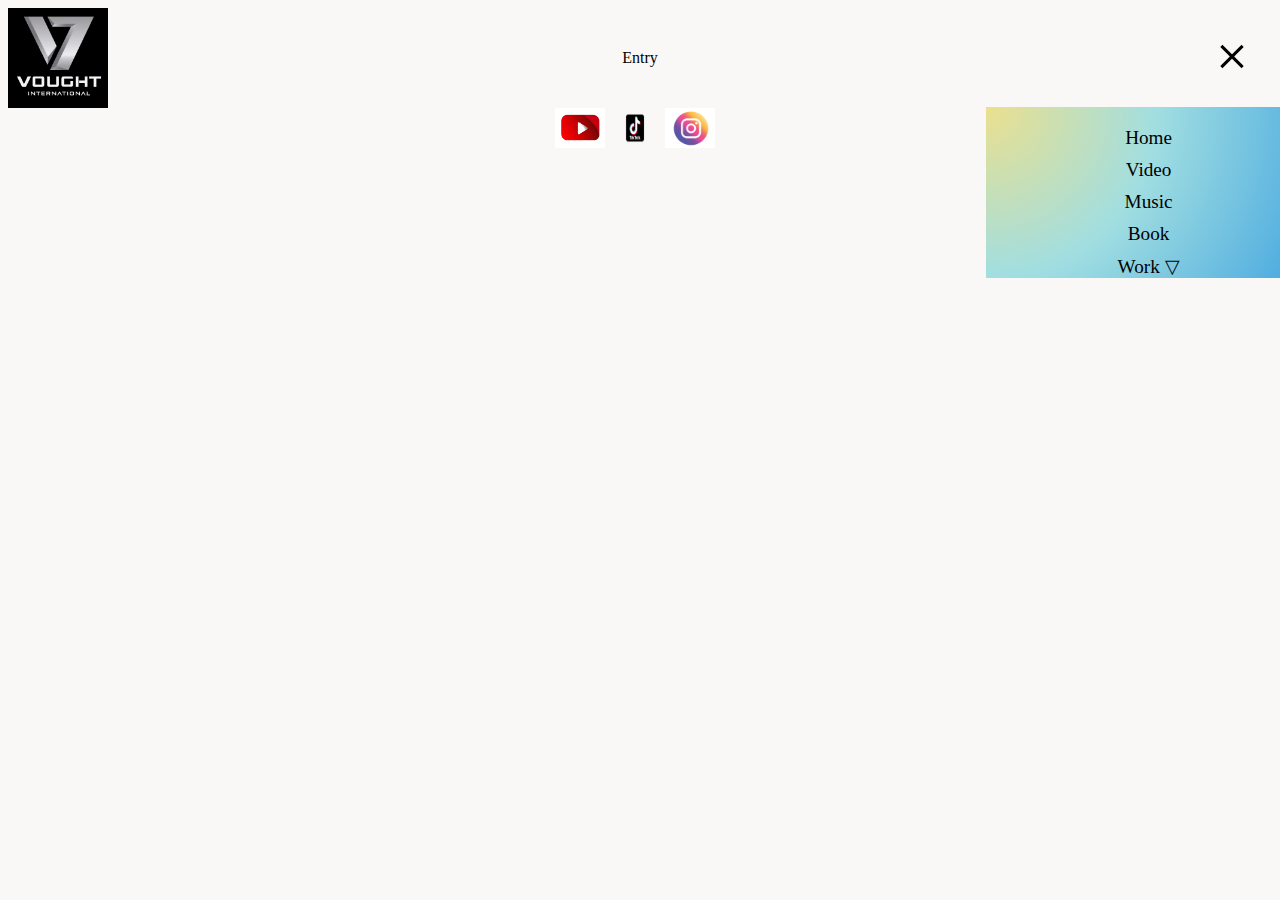
==== api.html @ f1311577 "6 week" ====
<!DOCTYPE html>
<html lang="en">
<head>
    <meta charset="UTF-8">
    <meta name="viewport" content="width=device-width, initial-scale=1.0">
    <link rel = "stylesheet" href = "./src/style.css">
    <title>Document</title>
</head>
<body>
    <nav class = "navbar open">
        <img src = "./src/public/Logo.png" width = 100 height = 100 alt = "logo">
        <ul>
            <li><a href = "index.html">Home</a></li>
            <li><a href = "video.html">Video</a></li>
            <li><a href = "audio.html">Music</a></li>
            <li><a href = "book.html">Book</a></li>
            <li class = "work"><a  href = "#">Work &bigtriangledown;</a>
                <ul>
                    <li><a href = "form.html">Form</a></li>
                    <li><a href = "math.html">Math</a></li>
                    <li><a href = "api.html">API</a></li>
                </ul>
            </li>
        </ul>
        <div><a href = "https://ku.edu.kz">Entry</a></div>
        <div class = "burger" id = "burger2">
            <span></span>
            <span></span>
            <span></span>
        </div>
    </nav>
    <footer>
        <a href = "https://youtube.com/@voughtintl?si=_PPRbvTHxkRu3IyV"><img src = "./src/public/youtube.png" width = 50 height = 40></a>
        <a href = "https://www.tiktok.com/@theboystv?_t=8pTpOxxFvW9&_r=1"><img src = "./src/public/tiktok.png" width = 40 height = 40></a>
        <a href = "https://www.instagram.com/kamarayev?igsh=MWQwenF3M3E0Y2RyaA%3D%3D&utm_source=qr"><img src = "./src/public/instagram.jpg" width = 50 height = 40></a>
    </footer>
    <script src = "./js/script.js"></script>
</body>
</html>
---- src/style.css ----
.navbar {
    display: flex; /* Устанавливает контейнер .navbar как flex-контейнер, 
    позволяя его дочерним элементам располагаться в одной линии */
    flex-direction: row; /* Располагает дочерние элементы .navbar в строку (по горизонтали) */
    justify-content: space-between; /* Распределяет дочерние элементы .navbar равномерно, 
    с максимальным пространством между ними */
    background-color: #faf7f7; /* Устанавливает фоновый цвет для .navbar */
}

.navbar ul {
    display: flex; /* Устанавливает контейнер ul как flex-контейнер для его дочерних элементов (li) */
    flex-direction: row; /* Располагает элементы списка (li) в строку (по горизонтали) */
    list-style: none; /* Убирает маркеры списка */
    margin: 0; /* Убирает внешний отступ у списка */
}

.navbar ul li {
    display: flex; /* Устанавливает каждый элемент списка (li) как flex-контейнер для его содержимого */
    margin-right: 10px; /* Добавляет отступ справа у каждого элемента списка */
}

.navbar ul li:hover {
    background-color: #7cc6e5; /* Изменяет фоновый цвет элемента списка при наведении курсора */
    border-radius: 20%; /* Скругляет углы элемента списка при наведении курсора */
}

.navbar ul li a {
    text-decoration: none; /* Убирает подчеркивание у ссылок */
    color: black; /* Устанавливает цвет текста ссылок черным */
    margin: auto; /* Центрирует текст внутри элемента списка */
}

.navbar div {
    display: flex; /* Устанавливает div как flex-контейнер */
    margin-right: 20px; /* Добавляет отступ справа у div */
}

.navbar div a {
    text-decoration: none; /* Убирает подчеркивание у ссылок в div */
    color: black; /* Устанавливает цвет текста ссылок черным */
    margin: auto; /* Центрирует текст внутри div */
}

.navbar div:hover {
    background-color: #7cc6e5; /* Изменяет фоновый цвет div при наведении курсора */
    border-radius: 20%; /* Скругляет углы div при наведении курсора */
}

/* Контейнер с элементами, использующий Flexbox для адаптивного размещения */
.container {
    display: flex;
    flex-direction: row;
    flex-wrap: wrap; /* Элементы переносятся на новую строку при нехватке места */
}

/* Элементы с классами .person и .interests занимают 25% ширины контейнера и центрируются */
.person, .interests {
    width: 25%;
    margin: auto;
}

/* Стили для изображений внутри контейнера */
.container img {
    border-radius: 10%; /* Скругленные углы изображения */
    box-shadow: 10px 10px 5px gray; /* Добавление тени с серым цветом */
    width: 50%; /* Ширина изображения составляет 50% от ширины родительского элемента */
    height: auto; /* Автоматическое подстраивание высоты для сохранения пропорций */
}

/* Эффект при наведении на изображение */
.container img:hover {
    transform: scale(1.1); /* Увеличение изображения на 10% */
    transition: 0.5s ease; /* Плавный переход за 0.5 секунды */
    box-shadow: 10px 10px 5px #7cc6e5; /* Изменение цвета тени на синий */
}

/* Фон для всей страницы */
body {
    background-color: #faf7f7; /* Светло-серый фон */
}

/* Фон для основного содержимого страницы */
main {
    background: linear-gradient(90deg, rgba(254,254,255,1) 0%, rgba(226,237,233,0.72) 37%, rgba(208,238,243,1) 100%);
    /* Градиентный фон, плавно переходящий от светлого к более темному оттенку */
}

/* Стили для текста в параграфах */
p {
    text-align: justify; /* Выравнивание текста по ширине */
    font-size: 1.2rem; /* Увеличенный размер шрифта */
    font-weight: normal; /* Обычный вес шрифта */
    margin-right: 20px;
    margin-left: 10px; /* Отступы по бокам */
}

/* Эффект при наведении на параграф */
p:hover {
    background-color: #7cc6e5; /* Синий фон при наведении */
}

/* Секции внутри контейнера */
.container section {
    width: 100%; /* Секция занимает всю ширину контейнера */
    margin: auto; /* Центрирование секции */
}

.container-video {
    display: flex;
    flex-direction: column; /* Контейнер для видео, элементы располагаются вертикально */
}

.video1, .video2, .video3 {
    margin-bottom: 20px; /* Отступ снизу для каждого видео-блока */
    flex-direction: column; /* Внутренние элементы располагаются вертикально */
    display: flex; /* Применение Flexbox для управления содержимым */
}

.video1 video {
    margin: auto; /* Центрирование видео по горизонтали */
}

.video2 iframe {
    margin: auto; /* Центрирование iframe по горизонтали */
}

.video3 iframe {
    margin: auto; /* Центрирование iframe по горизонтали */
}

.container-audio {
    display: flex;
    flex-direction: column; /* Контейнер для аудио, элементы располагаются вертикально */
}

.audio1, .audio2, .audio3 {
    display: flex;
    flex-direction: column; /* Внутренние элементы располагаются вертикально */
    margin-top: 20px; /* Отступ сверху для каждого аудио-блока */
}

.audio1 audio, .audio2 audio, .audio3 audio {
    width: 60%; /* Аудиоплееры занимают 60% ширины контейнера */
    margin: auto; /* Центрирование аудиоплееров по горизонтали */
}

.audio1 img, .audio2 img, .audio3 img {
    margin: auto; /* Центрирование изображений */
    border-radius: 10%; /* Скругление углов изображений */
    box-shadow: 5px 5px 5px #7cc6e5; /* Добавление синеватой тени к изображениям */
}

.container-book {
    display: flex;
    flex-direction: column; /* Контейнер для книг, элементы располагаются вертикально */
}

.book1, .book2, .book3 {
    display: flex;
    flex-direction: column; /* Внутренние элементы располагаются вертикально */
    margin-top: 20px; /* Отступ сверху для каждого книжного блока */
}

.book1 img, .book2 img, .book3 img {
    margin: auto; /* Центрирование изображений */
    border-radius: 10%; /* Скругление углов изображений */
    box-shadow: 5px 5px 5px #7cc6e5; /* Добавление синеватой тени к изображениям */
    margin-bottom: 10px; /* Отступ снизу для изображений */
}

.book1 a, .book2 a, .book3 a {
    margin: auto; /* Центрирование ссылок */
    text-decoration: none; /* Убираем подчеркивание у ссылок */
    color: black; /* Цвет текста ссылок черный */
    font-size: 1.2rem; /* Увеличенный размер шрифта для ссылок */
} 

.book1 img:hover, .book2 img:hover, .book3 img:hover {
    box-shadow: 5px 5px 5px greenyellow; /* Изменение тени на зеленовато-желтую при наведении на изображение */
}

.book1 a:hover, .book2 a:hover, .book3 a:hover {
    background-color: #7cc6e5; /* Изменение фона ссылки на синий при наведении */
    transition: 0.7s ease; /* Плавный переход фона за 0.7 секунды */
}

footer {
    display: flex;
    flex-direction: row; /* Элементы внутри футера располагаются горизонтально */
    justify-content: center; /* Центрирование содержимого футера */
}

footer a {
    margin-right: 10px; /* Отступ справа у ссылок в футере */
}

.burger{
    display: none;
}

.navbar ul .work {
    position: relative; /* Set the position to relative to enable absolute positioning of its child elements */
    display: flex; /* Use flexbox for layout */
    z-index: 10; /* Set stacking order */
}

.navbar ul .work ul {
    position: absolute; /* Position the dropdown menu absolutely relative to its nearest positioned ancestor */
    flex-direction: column; /* Arrange children in a column */
    left: 0; /* Align the left edge of the dropdown with the parent */
    top: 100%; /* Position the top of the dropdown just below the parent */
    width: 100px; /* Set a fixed width for the dropdown */
    display: none; /* Initially hide the dropdown */
    padding: 0; /* Remove default padding */
    z-index: 20; /* Set a higher stacking order for the dropdown */
}

.navbar ul .work ul li {
    z-index: 20; /* Ensure list items have the same stacking order as the parent */
    background-color: #7cc6e5; /* Set background color */
    margin-bottom: 2px; /* Add space between items */
}

.navbar ul .work:hover ul {
    display: block; /* Show the dropdown when hovering over the parent */
}

.navbar ul .work ul li:hover {
    background-color: white; /* Change background color on hover */
    border-radius: 0; /* Remove border radius */
}

.form {
    flex-direction: column; /* Arrange the children of the .form container in a column layout */
}

.form form {
    display: flex; /* Use flexbox for the form layout */
    flex-direction: column; /* Arrange form elements in a column */
}

.form form fieldset {
    display: flex; /* Use flexbox for the fieldset layout */
    flex-direction: column; /* Arrange fieldset elements in a column */
    width: 50%; /* Set the width of the fieldset to 50% of the container */
    margin: auto; /* Center the fieldset horizontally */
    margin-top: 30px; /* Add a margin of 30px to the top */
    margin-bottom: 10px; /* Add a margin of 10px to the bottom */
}

.form form fieldset input {
    margin-bottom: 10px; /* Add a margin of 10px to the bottom of each input element */
}

.form form fieldset legend {
    text-align: center; /* Center the legend text */
    font-size: 1.2rem; /* Set the font size of the legend text to 1.2rem */
    font-weight: bold; /* Make the legend text bold */
}

.form form button {
    width: 200px; /* Set the width of the button to 200px */
    font-size: 1.2rem; /* Set the font size of the button text to 1.2rem */
    background-color: #24779b; /* Set the background color of the button */
    color: white; /* Set the text color of the button to white */
    margin: auto; /* Center the button horizontally */
    margin-bottom: 20px; /* Add a margin of 20px to the bottom */
}

.form form button:hover {
    font-size: 1.2rem; /* Maintain the font size of the button text on hover */
    background-color: #91130c; /* Change the background color of the button on hover */
    color: rgb(248, 243, 243); /* Change the text color of the button on hover */
}

.math{
    display: flex;
}

.math form{
    display: flex;
    flex-direction: column;
    margin: auto;
    padding-top: 20px;
    width: 100%;

}

.math form fieldset{
    display: flex;
    width: 50%;
    margin: auto;
    flex-direction: column;
    margin-bottom: 30px;
}

.math form fieldset legend{
    text-align: center;
    font-size: 1.2rem;
}

.math form fieldset .counters {
    display: flex;
    flex-direction: row;
    justify-content: center;
    gap: 10px;
    margin-bottom: 20px;
}

.math form fieldset .counters div {
    display: flex;
    flex-direction: column;
    width: 50%;
    margin: auto;
}

.math form fieldset .counters div label, input {
    margin: auto;
    text-align: center;
}

.math form fieldset .counters div input {
    width: 70%;
    font-size: 1.1rem;
    color: black;
}

.math form fieldset .butcont {
    display: flex;
    flex: row;
    width: 100%;
    margin-bottom: 20px;
}

.math form fieldset .butcont button {
    display: block;
    width: 20%;
    box-sizing: border-box;
    height: 40px;
    margin: auto;
}

.math form fieldset p {
    display: flex;
    margin: 0;
}

.math form fieldset p span {
    margin: auto;
    font-size: 1.2rem;
}
@media (max-width: 700px) {
    /* При ширине экрана до 700px */
    
    .container {
        display: flex;
        flex-direction: column; /* Переключение на вертикальный макет */
    }
    
    .person {
        display: flex;
        flex-direction: column; /* Внутренние элементы располагаются вертикально */
        flex-wrap: wrap; /* Перенос элементов на новую строку при необходимости */
        width: 100%; /* Элемент занимает всю ширину контейнера */
        margin: 0; /* Убираем отступы */
    }

    .person p {
        margin-top: 5px; /* Отступ сверху для параграфов */
        margin-bottom: 10px; /* Отступ снизу для параграфов */
    }
    
    .container img {
        margin-top: 20px; /* Отступ сверху для изображений */
        border-radius: 10%; /* Скругление углов изображений */
        box-shadow: 5px 5px 5px gray; /* Тень для изображений */
        width: 95%; /* Изображение занимает 95% ширины контейнера */
        height: auto; /* Высота автоматически подстраивается под ширину */
        margin: auto; /* Центрирование изображения по горизонтали */
    }
    
    .container img:hover {
        transform: scale(1.03); /* Легкое увеличение изображения при наведении */
        transition: 0.5s ease; /* Плавный переход увеличения за 0.5 секунды */
        box-shadow: 5px 5px 5px #7cc6e5; /* Изменение тени при наведении */
    }

    .interests {
        display: flex;
        flex-direction: column; /* Внутренние элементы располагаются вертикально */
        flex-wrap: wrap; /* Перенос элементов на новую строку при необходимости */
        width: 100%; /* Элемент занимает всю ширину контейнера */
        margin: 0; /* Убираем отступы */
    }

    .interests p {
        margin-top: 10px; /* Отступ сверху для параграфов */
        margin-bottom: 0; /* Убираем отступ снизу */
    }

    h2 {
        margin: 10px; /* Отступы вокруг заголовка */
        text-align: center; /* Выравнивание заголовка по центру */
    }

    .video1 video {
        margin-top: 20px; /* Отступ сверху для видео */
        width: 95%; /* Видео занимает 95% ширины контейнера */
        height: auto; /* Высота автоматически подстраивается под ширину */
    }
    
    .video2 iframe {
        width: 95%; /* Iframe занимает 95% ширины контейнера */
        height: 320px; /* Высота Iframe фиксирована */
    }
    
    .video3 iframe {
        width: 95%; /* Iframe занимает 95% ширины контейнера */
        height: 320px; /* Высота Iframe фиксирована */
    }

    .book1 img, .book2 img, .book3 img {
        width: 95%; /* Изображения книг занимают 95% ширины контейнера */
        height: auto; /* Высота автоматически подстраивается под ширину */
    }
}

.burger {
    display: block; /* Отображение элемента как блочный элемент */
    position: relative; /* Относительное позиционирование для внутренних элементов */
    width: 40px; /* Ширина контейнера */
    height: 40px; /* Высота контейнера */
    margin: auto; /* Автоматические отступы по бокам для центрирования */
    margin-left: 20px; /* Отступ слева */
    margin-right: 5px; /* Отступ справа */
}

/* Стили для полосок внутри бургер-меню */
.burger span {
    position: absolute; /* Абсолютное позиционирование для расположения полосок внутри контейнера */
    width: 30px; /* Ширина каждой полоски */
    left: 5px; /* Отступ от левого края контейнера */
    height: 3px; /* Высота полоски */
    background-color: black; /* Цвет полоски */
    bottom: 20px; /* Расположение полоски от нижнего края контейнера */
}

/* Стили для первой полоски бургер-меню */
.burger span:nth-child(1) {
    transform: translateY(-10px); /* Перемещение первой полоски вверх на 10px */
}

/* Стили для третьей полоски бургер-меню */
.burger span:nth-child(3) {
    transform: translateY(10px); /* Перемещение третьей полоски вниз на 10px */
}
.navbar ul {
    position: absolute; /* Абсолютное позиционирование относительно ближайшего позиционированного предка, в нашем случае экрана. */
    background: radial-gradient(circle at top left, rgb(235, 224, 142), rgb(161, 222, 225), rgb(80, 173, 224)); /* Радужный градиентный фон от верхнего левого угла */
    flex-direction: column; /* Элементы списка будут выстраиваться вертикально (необходимо для флекс-контейнера) */
    width: 20%; /* Ширина списка равна 30% от ширины родительского элемента */
    height: auto; /* Высота автоматически подстраивается под содержимое */
    top: 107px; /* Расположение списка на 68px ниже от верхнего края родительского элемента */
    left: -40%; /* Расположение списка на 40% ширины родительского элемента слева (вне видимой области) */
    z-index: 2; /* Уровень стека элемента, чтобы он перек рывал другие элементы с меньшим z-index */
}

/* Стили для элементов списка внутри навигационного меню */
.navbar ul li {
    margin-top: 10px; /* Отступ сверху для элементов списка */
}

/* Стили для элемента списка при наведении */
.navbar ul li:hover {
    background-color: rgb(169, 51, 51); /* Цвет фона элемента становится черным при наведении */
    transform: scale(1.07); /* Увеличение размера элемента на 7% при наведении */
    transition: 0.4s ease; /* Плавный переход эффекта с продолжительностью 0.4 секунды */
    border-radius: 5%; /* Закругление углов элемента на 5% */
}

/* Стили для ссылок в элементах списка при наведении */
.navbar ul li a:hover {
    color: white; /* Цвет текста ссылки становится белым при наведении */
}

.navbar ul li:nth-child(1) {
    margin-top: 20px; /* Увеличение отступа сверху для первого элемента списка */
}

/* Стили для ссылок внутри элементов списка */
.navbar ul li a {
    margin-left: 50; /* Установка нулевого отступа слева для ссылок */
    font-size: 1.2rem; /* Установка размера шрифта в 1.2rem */
}

/* Стили для навигационного меню при открытом состоянии */
/* Menu styles when open */
.navbar.open ul {
    transform: translateX(0); /* Ensure it moves into view */
    left: 77%; /* Ensure the left is correctly set */
    z-index: 1000; /* Increase z-index to ensure it's on top */
    transition: 0.0s ease-in-out; /* Smooth transition effect */
    display: block; /* Ensure it is displayed */
    visibility: visible; /* Ensure visibility */
}


/* Стили для первой полоски бургер-меню при открытом состоянии */
.navbar.open .burger span:nth-child(1) {
    transform: translateY(0) rotate(45deg); /* Поворачивает первую полоску на 45 градусов и возвращает в исходное положение по вертикали */
}

/* Стили для второй полоски бургер-меню при открытом состоянии */
.navbar.open .burger span:nth-child(2) {
    opacity: 0; /* Делает вторую полоску полностью прозрачной (не видимой) */
}

/* Стили для третьей полоски бургер-меню при открытом состоянии */
.navbar.open .burger span:nth-child(3) {
    transform: translateY(0) rotate(-45deg); /* Поворачивает третью полоску на -45 градусов и возвращает в исходное положение по вертикали */
}

.navbar ul .work ul {
    position: absolute; /* Position the dropdown menu absolutely relative to its nearest positioned ancestor */
    flex-direction: column; /* Arrange children in a column */
    left: 65px; /* Offset the dropdown 10px from the left of the parent */
    top: 10; /* Align the top of the dropdown with the top of the parent */
    width: 100px; /* Set a fixed width for the dropdown */
    display: none; /* Initially hide the dropdown */
    padding: 0; /* Remove default padding */
    z-index: 20; /* Set a higher stacking order for the dropdown */
}

.navbar ul .work ul li {
    margin-top: 0; /* Remove top margin */
    margin-bottom: 10px; /* Add bottom margin */
    background-color: unset; /* Remove default background color */
    font-size: 1.2rem; /* Increase font size */
    margin-left: 10px; /* Offset the list item 10px from the left */
    color: black; /* Set text color to black */
}

.navbar ul .work ul li:hover {
    background-color: black; /* Change background color to black on hover */
}

.navbar ul .work ul li:hover a:hover {
    color: white; /* Change text color to white when hovering over the link */
}

.navbar ul .work:hover ul li a {
    color: black; /* Set text color to black when hovering over the parent */
}

.form form fieldset {
    width:80%
}


.math form fieldset {
    width: 70%;
}
@media (min-width: 700px) and (max-width: 900px) {
    /* При ширине экрана от 700px до 900px */
    
    .container img {
        margin-top: 20px; /* Отступ сверху для изображений */
        border-radius: 10%; /* Скругление углов изображений */
        box-shadow: 5px 5px 5px gray; /* Тень для изображений */
        width: 320px; /* Ширина изображения фиксирована */
        height: 200px; /* Высота изображения фиксирована */
        margin: auto; /* Центрирование изображения по горизонтали */
    }
}

.form form fieldset {
    width:65%
}
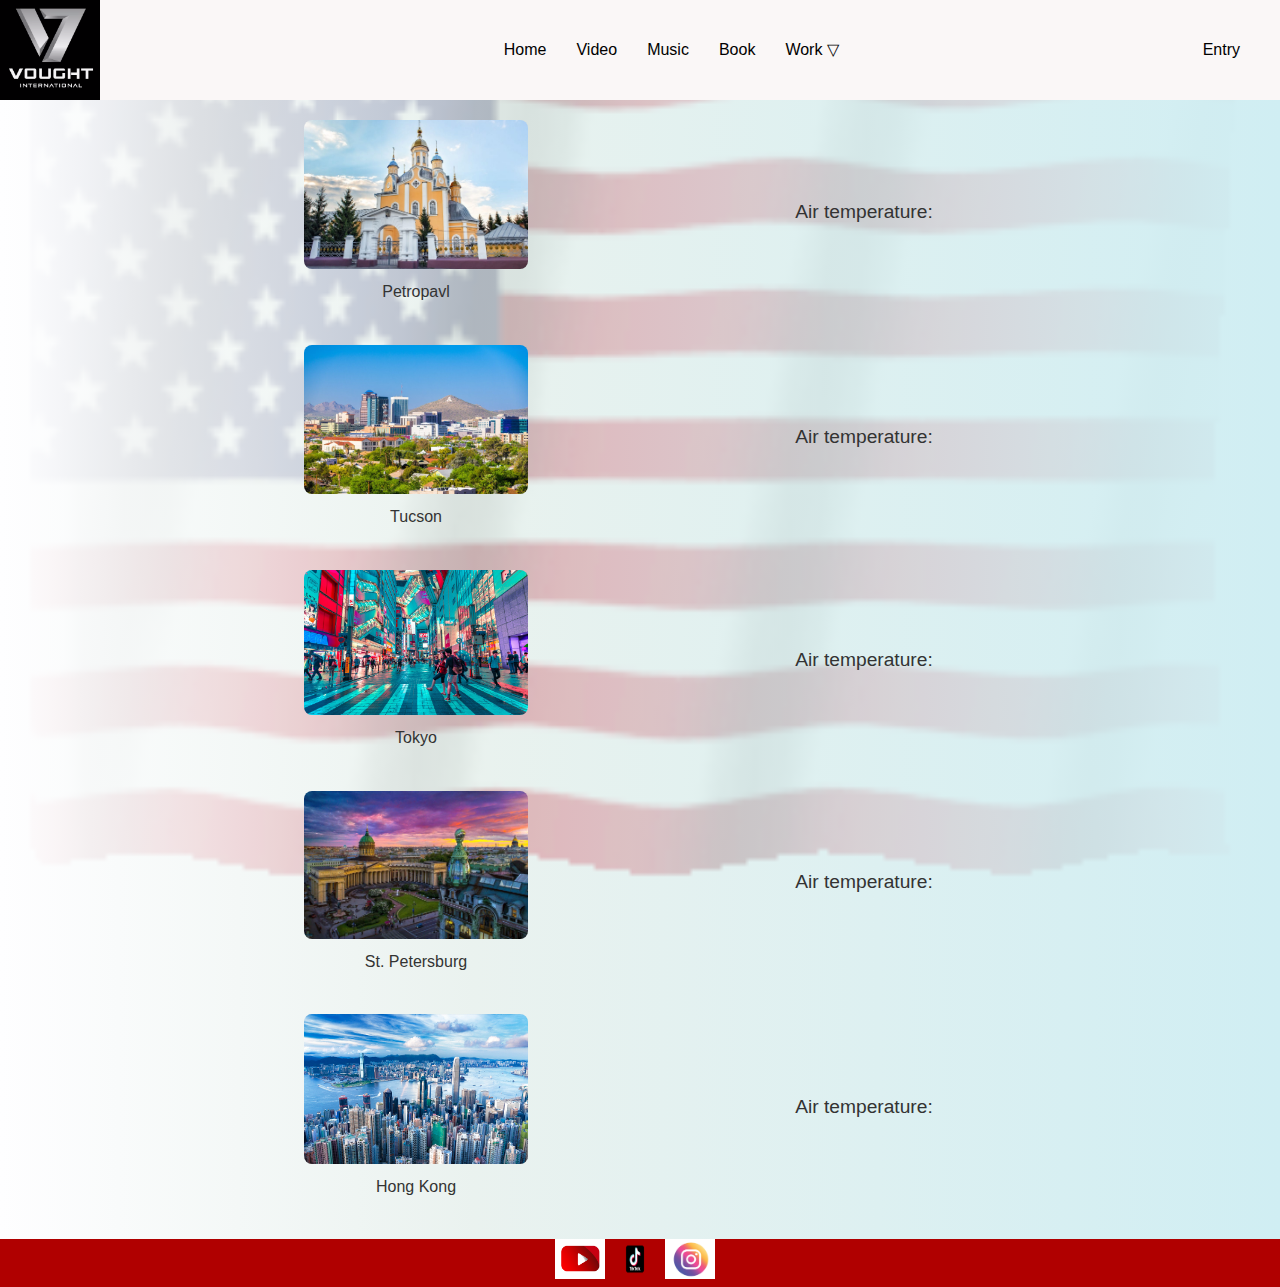
==== commit bda54a26: "new" ====
--- a/api.html
+++ b/api.html
@@ -29,11 +29,52 @@
             <span></span>
         </div>
     </nav>
+
+    <main class="API">
+        <section class="Petro">
+            <figure>
+                <img src="./src/public/Petro.jpg" alt="Petropavl">
+                <figcaption>Petropavl</figcaption>
+            </figure>
+            <span id="Petro"> Air temperature: </span>
+        </section>
+        <section class="Tucson">
+            <figure>
+                <img src="./src/public/Tucson.jpg" alt="Tucson">
+                <figcaption>Tucson</figcaption>
+            </figure>
+            <span id="Tucson"> Air temperature: </span>
+        </section>
+        <section class="Tokyo">
+            <figure>
+                <img src="./src/public/Tokyo.jpg" alt="Tokyo">
+                <figcaption>Tokyo</figcaption>
+            </figure>
+            <span id="Tokyo"> Air temperature: </span>   
+        </section>
+        <section class="StPetersburg">
+            <figure>
+                <img src="./src/public/StPetersburg.png" alt="St. Petersburg">
+                <figcaption>St. Petersburg</figcaption>
+            </figure>
+            <span id="StPetersburg"> Air temperature: </span>
+        </section>
+        <section class="Honkong">
+            <figure>
+                <img src="./src/public/Honkong.jpg" alt="Hong Kong">
+                <figcaption>Hong Kong</figcaption>
+            </figure>
+            <span id="Honkong"> Air temperature: </span>
+        </section>
+    </main>
+    
+
     <footer>
         <a href = "https://youtube.com/@voughtintl?si=_PPRbvTHxkRu3IyV"><img src = "./src/public/youtube.png" width = 50 height = 40></a>
         <a href = "https://www.tiktok.com/@theboystv?_t=8pTpOxxFvW9&_r=1"><img src = "./src/public/tiktok.png" width = 40 height = 40></a>
         <a href = "https://www.instagram.com/kamarayev?igsh=MWQwenF3M3E0Y2RyaA%3D%3D&utm_source=qr"><img src = "./src/public/instagram.jpg" width = 50 height = 40></a>
     </footer>
     <script src = "./js/script.js"></script>
+    <script src = "./js/api.js"></script>
 </body>
 </html>--- a/src/style.css
+++ b/src/style.css
@@ -5,6 +5,9 @@
     justify-content: space-between; /* Распределяет дочерние элементы .navbar равномерно, 
     с максимальным пространством между ними */
     background-color: #faf7f7; /* Устанавливает фоновый цвет для .navbar */
+    position: sticky;
+    top: 0;
+    z-index: 1000;
 }
 
 .navbar ul {
@@ -12,6 +15,10 @@
     flex-direction: row; /* Располагает элементы списка (li) в строку (по горизонтали) */
     list-style: none; /* Убирает маркеры списка */
     margin: 0; /* Убирает внешний отступ у списка */
+    justify-content: center;
+    flex-grow: 1; 
+    gap: 20px;
+    padding-left: 50px; 
 }
 
 .navbar ul li {
@@ -46,15 +53,20 @@
     border-radius: 20%; /* Скругляет углы div при наведении курсора */
 }
 
+
+
 /* Контейнер с элементами, использующий Flexbox для адаптивного размещения */
 .container {
     display: flex;
     flex-direction: row;
     flex-wrap: wrap; /* Элементы переносятся на новую строку при нехватке места */
+    text-align: center;
 }
 
 /* Элементы с классами .person и .interests занимают 25% ширины контейнера и центрируются */
 .person, .interests {
+    background: rgba(255, 255, 255, 0.8);
+    border-radius: 10px;
     width: 25%;
     margin: auto;
 }
@@ -63,7 +75,7 @@
 .container img {
     border-radius: 10%; /* Скругленные углы изображения */
     box-shadow: 10px 10px 5px gray; /* Добавление тени с серым цветом */
-    width: 50%; /* Ширина изображения составляет 50% от ширины родительского элемента */
+    width: 35%; /* Ширина изображения составляет 50% от ширины родительского элемента */
     height: auto; /* Автоматическое подстраивание высоты для сохранения пропорций */
 }
 
@@ -76,7 +88,16 @@
 
 /* Фон для всей страницы */
 body {
-    background-color: #faf7f7; /* Светло-серый фон */
+    margin: 0;
+    padding: 0;
+    height: 100vh;
+    background-image: url('../src/public/usa.gif');
+    background-size: cover;
+    background-repeat: no-repeat;
+    background-position: center;
+    font-family: 'Roboto', sans-serif;
+    line-height: 1.6;
+    color: #333;
 }
 
 /* Фон для основного содержимого страницы */
@@ -188,13 +209,14 @@
     display: flex;
     flex-direction: row; /* Элементы внутри футера располагаются горизонтально */
     justify-content: center; /* Центрирование содержимого футера */
+    background-color: #B00000;
 }
 
 footer a {
     margin-right: 10px; /* Отступ справа у ссылок в футере */
 }
 
-.burger{
+.burger {
     display: none;
 }
 
@@ -340,6 +362,10 @@
     margin: auto;
 }
 
+.butcont button:hover {
+    background-color: #91130c; /* Change background to light red on hover */
+}
+
 .math form fieldset p {
     display: flex;
     margin: 0;
@@ -349,6 +375,162 @@
     margin: auto;
     font-size: 1.2rem;
 }
+
+.API section {
+    display: flex;
+    flex-direction: column;
+    align-items: flex-start;
+    width: 200px;
+    margin: 20px;
+}
+
+figure {
+    width: 50%;
+    text-align: center;
+    margin: 0;
+}
+
+figure img {
+    width: 100%;
+    height: auto;
+    max-width: 400px;
+    display: block;
+}
+
+figcaption {
+    margin-top: 10px;
+    font-size: 1rem;
+    color: #333;
+}
+
+.API {
+    display:flex;
+    flex-direction: column;
+    flex-wrap: wrap;
+    justify-content: center;
+}
+
+.API .Petro {
+    display: flex;
+    flex-direction: row;
+    width: 70%;
+    margin: auto;
+    margin-bottom: 40px;
+    padding-top: 20px;
+}
+
+.API .Petro img, span {
+    margin: auto;
+    width: 50%;
+    height: auto;
+}
+
+.API .Tokyo {
+    display: flex;
+    flex-direction: row;
+    width: 70%;
+    margin: auto;
+    margin-bottom: 40px;
+}
+
+.API .Tokyo img, span {
+    margin: auto;
+    width: 50%;
+    height: auto;
+}
+
+.API .Tucson {
+    display: flex;
+    flex-direction: row;
+    width: 70%;
+    margin: auto;
+    margin-bottom: 40px;
+}
+
+.API .Tucson img, span {
+    margin: auto;
+    width: 50%;
+    height: auto;
+}
+
+.API .StPetersburg {
+    display: flex;
+    flex-direction: row;
+    width: 70%;
+    margin: auto;
+    margin-bottom: 40px;
+}
+
+.API .StPetersburg img, span {
+    margin: auto;
+    width: 50%;
+    height: auto;
+}
+
+.API .Honkong {
+    display: flex;
+    flex-direction: row;
+    width: 70%;
+    margin: auto;
+    margin-bottom: 40px;
+}
+
+.API .Honkong img, span {
+    margin: auto;
+    width: 50%;
+    height: auto;
+}
+
+.API .Petro img {
+    border-radius: 8px;
+}
+
+.API .Tucson img {
+    border-radius: 8px;
+}
+
+.API .Tokyo img {
+    border-radius: 8px;
+}
+
+.API .StPetersburg img {
+    border-radius: 8px;
+}
+
+.API .Honkong img {
+    border-radius: 8px;
+}
+
+.API .Petro span {
+    display: inline;
+    text-align: center;
+    font-size: 1.2rem;
+}
+
+.API .Tucson span {
+    display: inline;
+    text-align: center;
+    font-size: 1.2rem;
+}
+
+.API .Tokyo span {
+    display: inline;
+    text-align: center;
+    font-size: 1.2rem;
+}
+
+.API .StPetersburg span {
+    display: inline;
+    text-align: center;
+    font-size: 1.2rem;
+}
+
+.API .Honkong span {
+    display: inline;
+    text-align: center;
+    font-size: 1.2rem;
+}
+
 @media (max-width: 700px) {
     /* При ширине экрана до 700px */
     
@@ -363,6 +545,7 @@
         flex-wrap: wrap; /* Перенос элементов на новую строку при необходимости */
         width: 100%; /* Элемент занимает всю ширину контейнера */
         margin: 0; /* Убираем отступы */
+
     }
 
     .person p {
@@ -423,147 +606,160 @@
         width: 95%; /* Изображения книг занимают 95% ширины контейнера */
         height: auto; /* Высота автоматически подстраивается под ширину */
     }
-}
-
-.burger {
-    display: block; /* Отображение элемента как блочный элемент */
-    position: relative; /* Относительное позиционирование для внутренних элементов */
-    width: 40px; /* Ширина контейнера */
-    height: 40px; /* Высота контейнера */
-    margin: auto; /* Автоматические отступы по бокам для центрирования */
-    margin-left: 20px; /* Отступ слева */
-    margin-right: 5px; /* Отступ справа */
-}
-
-/* Стили для полосок внутри бургер-меню */
-.burger span {
-    position: absolute; /* Абсолютное позиционирование для расположения полосок внутри контейнера */
-    width: 30px; /* Ширина каждой полоски */
-    left: 5px; /* Отступ от левого края контейнера */
-    height: 3px; /* Высота полоски */
-    background-color: black; /* Цвет полоски */
-    bottom: 20px; /* Расположение полоски от нижнего края контейнера */
-}
-
-/* Стили для первой полоски бургер-меню */
-.burger span:nth-child(1) {
-    transform: translateY(-10px); /* Перемещение первой полоски вверх на 10px */
-}
-
-/* Стили для третьей полоски бургер-меню */
-.burger span:nth-child(3) {
-    transform: translateY(10px); /* Перемещение третьей полоски вниз на 10px */
-}
-.navbar ul {
-    position: absolute; /* Абсолютное позиционирование относительно ближайшего позиционированного предка, в нашем случае экрана. */
-    background: radial-gradient(circle at top left, rgb(235, 224, 142), rgb(161, 222, 225), rgb(80, 173, 224)); /* Радужный градиентный фон от верхнего левого угла */
-    flex-direction: column; /* Элементы списка будут выстраиваться вертикально (необходимо для флекс-контейнера) */
-    width: 20%; /* Ширина списка равна 30% от ширины родительского элемента */
-    height: auto; /* Высота автоматически подстраивается под содержимое */
-    top: 107px; /* Расположение списка на 68px ниже от верхнего края родительского элемента */
-    left: -40%; /* Расположение списка на 40% ширины родительского элемента слева (вне видимой области) */
-    z-index: 2; /* Уровень стека элемента, чтобы он перек рывал другие элементы с меньшим z-index */
-}
-
-/* Стили для элементов списка внутри навигационного меню */
-.navbar ul li {
-    margin-top: 10px; /* Отступ сверху для элементов списка */
-}
-
-/* Стили для элемента списка при наведении */
-.navbar ul li:hover {
-    background-color: rgb(169, 51, 51); /* Цвет фона элемента становится черным при наведении */
-    transform: scale(1.07); /* Увеличение размера элемента на 7% при наведении */
-    transition: 0.4s ease; /* Плавный переход эффекта с продолжительностью 0.4 секунды */
-    border-radius: 5%; /* Закругление углов элемента на 5% */
-}
-
-/* Стили для ссылок в элементах списка при наведении */
-.navbar ul li a:hover {
-    color: white; /* Цвет текста ссылки становится белым при наведении */
-}
-
-.navbar ul li:nth-child(1) {
-    margin-top: 20px; /* Увеличение отступа сверху для первого элемента списка */
-}
-
-/* Стили для ссылок внутри элементов списка */
-.navbar ul li a {
-    margin-left: 50; /* Установка нулевого отступа слева для ссылок */
-    font-size: 1.2rem; /* Установка размера шрифта в 1.2rem */
-}
-
-/* Стили для навигационного меню при открытом состоянии */
-/* Menu styles when open */
-.navbar.open ul {
-    transform: translateX(0); /* Ensure it moves into view */
-    left: 77%; /* Ensure the left is correctly set */
-    z-index: 1000; /* Increase z-index to ensure it's on top */
-    transition: 0.0s ease-in-out; /* Smooth transition effect */
-    display: block; /* Ensure it is displayed */
-    visibility: visible; /* Ensure visibility */
-}
-
-
-/* Стили для первой полоски бургер-меню при открытом состоянии */
-.navbar.open .burger span:nth-child(1) {
-    transform: translateY(0) rotate(45deg); /* Поворачивает первую полоску на 45 градусов и возвращает в исходное положение по вертикали */
-}
-
-/* Стили для второй полоски бургер-меню при открытом состоянии */
-.navbar.open .burger span:nth-child(2) {
-    opacity: 0; /* Делает вторую полоску полностью прозрачной (не видимой) */
-}
-
-/* Стили для третьей полоски бургер-меню при открытом состоянии */
-.navbar.open .burger span:nth-child(3) {
-    transform: translateY(0) rotate(-45deg); /* Поворачивает третью полоску на -45 градусов и возвращает в исходное положение по вертикали */
-}
-
-.navbar ul .work ul {
-    position: absolute; /* Position the dropdown menu absolutely relative to its nearest positioned ancestor */
-    flex-direction: column; /* Arrange children in a column */
-    left: 65px; /* Offset the dropdown 10px from the left of the parent */
-    top: 10; /* Align the top of the dropdown with the top of the parent */
-    width: 100px; /* Set a fixed width for the dropdown */
-    display: none; /* Initially hide the dropdown */
-    padding: 0; /* Remove default padding */
-    z-index: 20; /* Set a higher stacking order for the dropdown */
-}
-
-.navbar ul .work ul li {
-    margin-top: 0; /* Remove top margin */
-    margin-bottom: 10px; /* Add bottom margin */
-    background-color: unset; /* Remove default background color */
-    font-size: 1.2rem; /* Increase font size */
-    margin-left: 10px; /* Offset the list item 10px from the left */
-    color: black; /* Set text color to black */
-}
-
-.navbar ul .work ul li:hover {
-    background-color: black; /* Change background color to black on hover */
-}
-
-.navbar ul .work ul li:hover a:hover {
-    color: white; /* Change text color to white when hovering over the link */
-}
-
-.navbar ul .work:hover ul li a {
-    color: black; /* Set text color to black when hovering over the parent */
-}
-
-.form form fieldset {
-    width:80%
-}
-
-
-.math form fieldset {
-    width: 70%;
-}
+
+    .burger {
+        display: block;
+        position: relative;
+        width: 50px;  /* Increased width for better visibility */
+        height: 50px; /* Increased height */
+        margin: 10px 20px; /* Centering with balanced margins */
+        cursor: pointer; /* Add pointer to indicate it's clickable */
+    }
+    
+    /* Styling for the individual lines (burger bars) */
+    .burger span {
+        position: absolute;
+        width: 40px; /* Longer lines for better visibility */
+        left: 5px;
+        height: 4px; /* Slightly thicker lines */
+        background-color: black;
+        transition: all 0.3s ease; /* Smooth transition for hover/active effects */
+    }
+    
+    /* Positioning the lines for a standard burger appearance */
+    .burger span:nth-child(1) {
+        top: 12px; /* Move the first line down */
+    }
+    .burger span:nth-child(2) {
+        top: 24px; /* Center the second line */
+    }
+    .burger span:nth-child(3) {
+        top: 36px; /* Position the third line at the bottom */
+    }
+    
+    /* Burger transformation when the menu is open */
+    .navbar.open .burger span:nth-child(1) {
+        transform: translateY(12px) rotate(45deg); /* First line rotates to a cross */
+    }
+    .navbar.open .burger span:nth-child(2) {
+        opacity: 0; /* Hide the middle line */
+    }
+    .navbar.open .burger span:nth-child(3) {
+        transform: translateY(-12px) rotate(-45deg); /* Third line rotates to complete the cross */
+    }
+    
+    /* Smooth transition for hover effect */
+    .burger:hover span {
+        background-color: #333; /* Darken the lines slightly on hover */
+        transition: background-color 0.3s ease;
+    }
+    
+    /* Navigation menu (hidden by default, appears when open) */
+    .navbar ul {
+        position: absolute;
+        background: linear-gradient(135deg, #f5d76e, #00538A); /* Updated background with smoother gradient */
+        flex-direction: column;
+        width: 200px; /* Ensure enough width for text */
+        height: auto;
+        top: 60px; /* Positioned just below the burger icon */
+        right: 20px; /* Aligned to the right */
+        padding: 10px;
+        box-shadow: 0 4px 10px rgba(0, 0, 0, 0.1); /* Soft shadow for depth */
+        border-radius: 10px; /* Rounded corners for a modern look */
+        opacity: 0; /* Initially hidden */
+        visibility: hidden; /* Completely hidden */
+        transition: opacity 0.3s ease, visibility 0.3s ease; /* Smooth opening transition */
+    }
+    
+    /* Menu visibility when open */
+    .navbar.open ul {
+        opacity: 1;
+        visibility: visible;
+    }
+    
+    /* List items styling */
+    .navbar ul li {
+        padding: 10px 20px;
+        list-style: none;
+        text-align: center;
+        background-color: rgba(255, 255, 255, 0.8); /* Soft background for items */
+        border-radius: 5px;
+        transition: background-color 0.3s ease, transform 0.3s ease;
+    }
+    
+    /* Hover effect for menu items */
+    .navbar ul li:hover {
+        background-color: #3498db; /* Blue background on hover */
+        transform: scale(1.05); /* Slightly enlarge the item */
+    }
+    
+    /* Links inside menu items */
+    .navbar ul li a {
+        color: #333;
+        text-decoration: none;
+        font-size: 1.1rem;
+        display: block;
+    }
+    
+    /* Hover effect for links */
+    .navbar ul li a:hover {
+        color: white;
+    }
+    
+    .form form fieldset {
+        width:80%;
+    }
+    
+    .math form fieldset {
+        width: 70%;
+    }
+    
+    .API .Tokyo {
+        width: 100%;
+    }
+    
+    .API .Petro {
+        width: 100%;
+    }
+    
+    .API .Tucson {
+        width: 100%;
+    }
+    
+    .API .StPetersburg {
+        width: 100%;
+    }
+    
+    .API .Honkong {
+        width: 100%;
+    }
+    
+    .API .Petro span {
+        font-size: 1.05rem;
+    }
+    
+    .API .Tucson span {
+        font-size: 1.05;
+    }
+    
+    .API .Tokyo span {
+        font-size: 1.05rem;
+    }
+    
+    .API .StPetersburg span {
+        font-size: 1.05rem;
+    }
+    
+    .API .Honkong span {
+        font-size: 1.05rem;
+    }
+
+}
+
 @media (min-width: 700px) and (max-width: 900px) {
     /* При ширине экрана от 700px до 900px */
-    
-    .container img {
+   
+.container img {
         margin-top: 20px; /* Отступ сверху для изображений */
         border-radius: 10%; /* Скругление углов изображений */
         box-shadow: 5px 5px 5px gray; /* Тень для изображений */
@@ -573,6 +769,6 @@
     }
 }
 
-.form form fieldset {
-    width:65%
+.form form fieldset{
+    width: 65%;
 }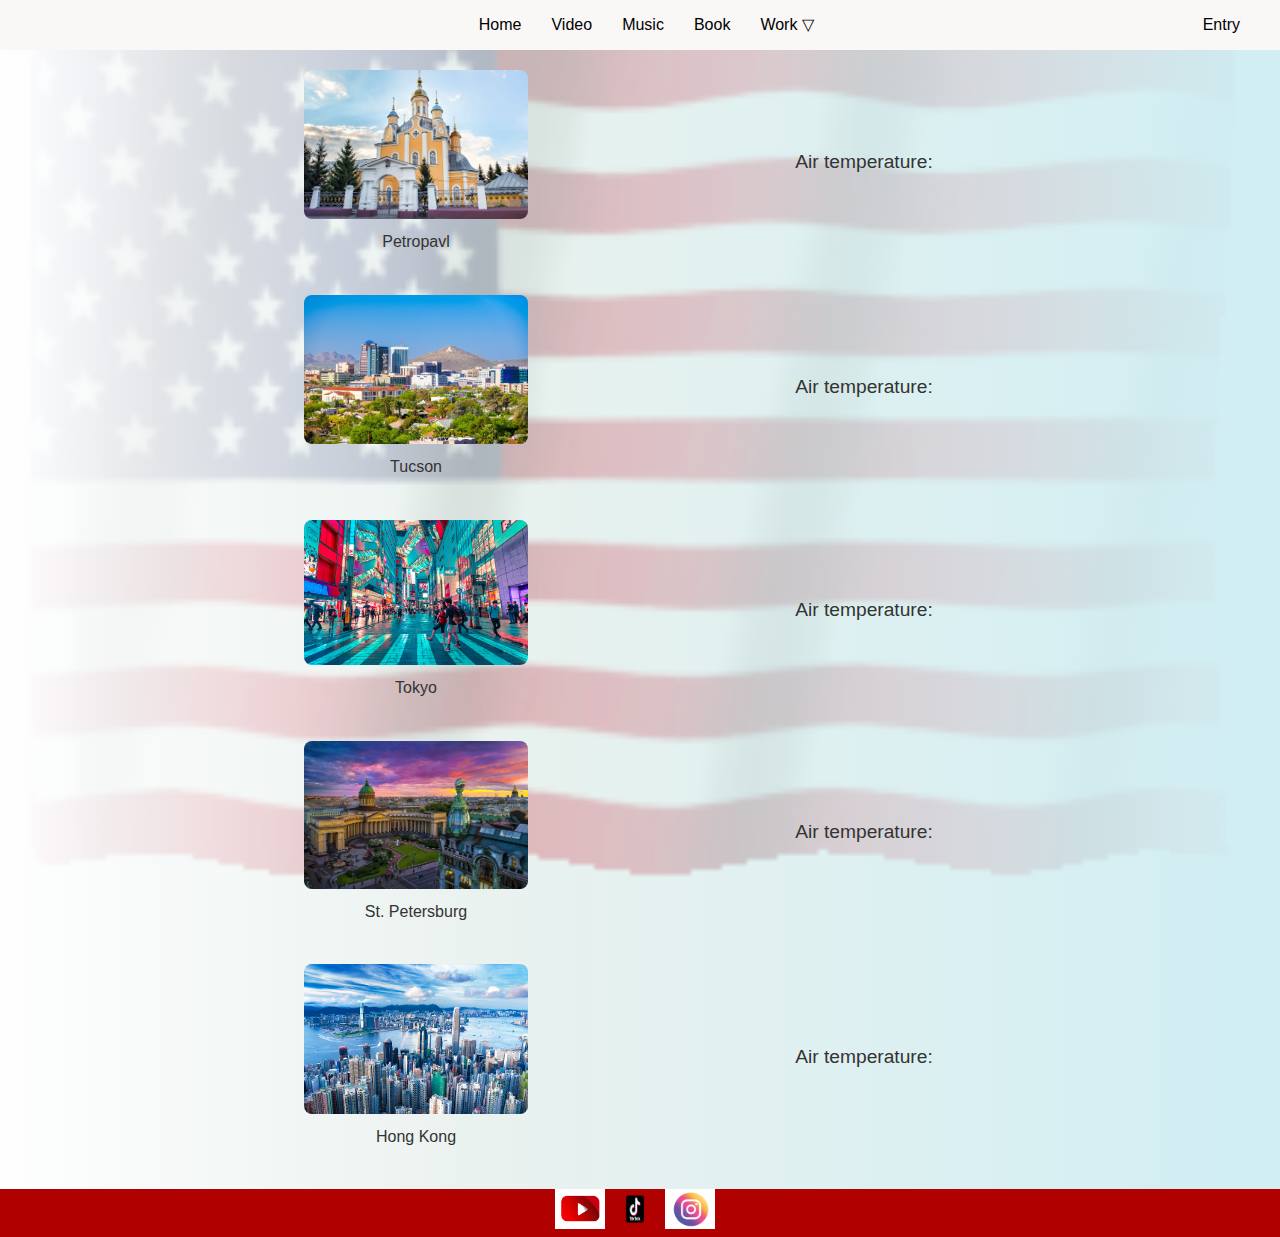
==== commit 6778cbe4: "update" ====
--- a/api.html
+++ b/api.html
@@ -8,7 +8,7 @@
 </head>
 <body>
     <nav class = "navbar open">
-        <img src = "./src/public/Logo.png" width = 100 height = 100 alt = "logo">
+        <iframe src="https://lottie.host/embed/52206064-2e65-4ac2-9185-da3a2438ba5f/0RLz1DBx2o.json"></iframe>
         <ul>
             <li><a href = "index.html">Home</a></li>
             <li><a href = "video.html">Video</a></li>
--- a/src/style.css
+++ b/src/style.css
@@ -8,6 +8,12 @@
     position: sticky;
     top: 0;
     z-index: 1000;
+}
+
+.navbar iframe {
+    width: 50px; /* Adjust as needed */
+    height: 50px; /* Adjust as needed */
+    border: none; /* Removes border around iframe */
 }
 
 .navbar ul {
@@ -120,7 +126,6 @@
     background-color: #7cc6e5; /* Синий фон при наведении */
 }
 
-/* Секции внутри контейнера */
 .container section {
     width: 100%; /* Секция занимает всю ширину контейнера */
     margin: auto; /* Центрирование секции */
@@ -131,22 +136,28 @@
     flex-direction: column; /* Контейнер для видео, элементы располагаются вертикально */
 }
 
+/* Общие стили для каждого видео-блока */
 .video1, .video2, .video3 {
     margin-bottom: 20px; /* Отступ снизу для каждого видео-блока */
     flex-direction: column; /* Внутренние элементы располагаются вертикально */
     display: flex; /* Применение Flexbox для управления содержимым */
-}
-
-.video1 video {
-    margin: auto; /* Центрирование видео по горизонтали */
-}
-
-.video2 iframe {
-    margin: auto; /* Центрирование iframe по горизонтали */
-}
-
-.video3 iframe {
-    margin: auto; /* Центрирование iframe по горизонтали */
+    align-items: center; /* Центрирование содержимого по горизонтали */
+    text-align: center; /* Центрирование текста */
+}
+
+/* Центрирование видео и iframe */
+.video1 video, .video2 iframe, .video3 iframe {
+    margin: auto; /* Центрирование видео и iframe по горизонтали */
+}
+
+/* Стили для текста под видео */
+.video1 p, .video2 p, .video3 p {
+    margin-top: 10px; /* Отступ сверху для текста */
+    font-size: 1.1rem; /* Размер шрифта */
+    color: #333; /* Цвет текста */
+    text-align: center; /* Центрирование текста */
+    width: 100%; /* Текст занимает всю ширину */
+    max-width: 600px; /* Ограничение максимальной ширины текста */
 }
 
 .container-audio {
@@ -174,12 +185,15 @@
 .container-book {
     display: flex;
     flex-direction: column; /* Контейнер для книг, элементы располагаются вертикально */
+    align-items: center;
 }
 
 .book1, .book2, .book3 {
     display: flex;
     flex-direction: column; /* Внутренние элементы располагаются вертикально */
     margin-top: 20px; /* Отступ сверху для каждого книжного блока */
+    align-items: center; /* Центрирование элементов внутри каждого блока */
+    text-align: center; /* Центрирование текста */
 }
 
 .book1 img, .book2 img, .book3 img {
@@ -739,7 +753,7 @@
     }
     
     .API .Tucson span {
-        font-size: 1.05;
+        font-size: 1.05rem;
     }
     
     .API .Tokyo span {
